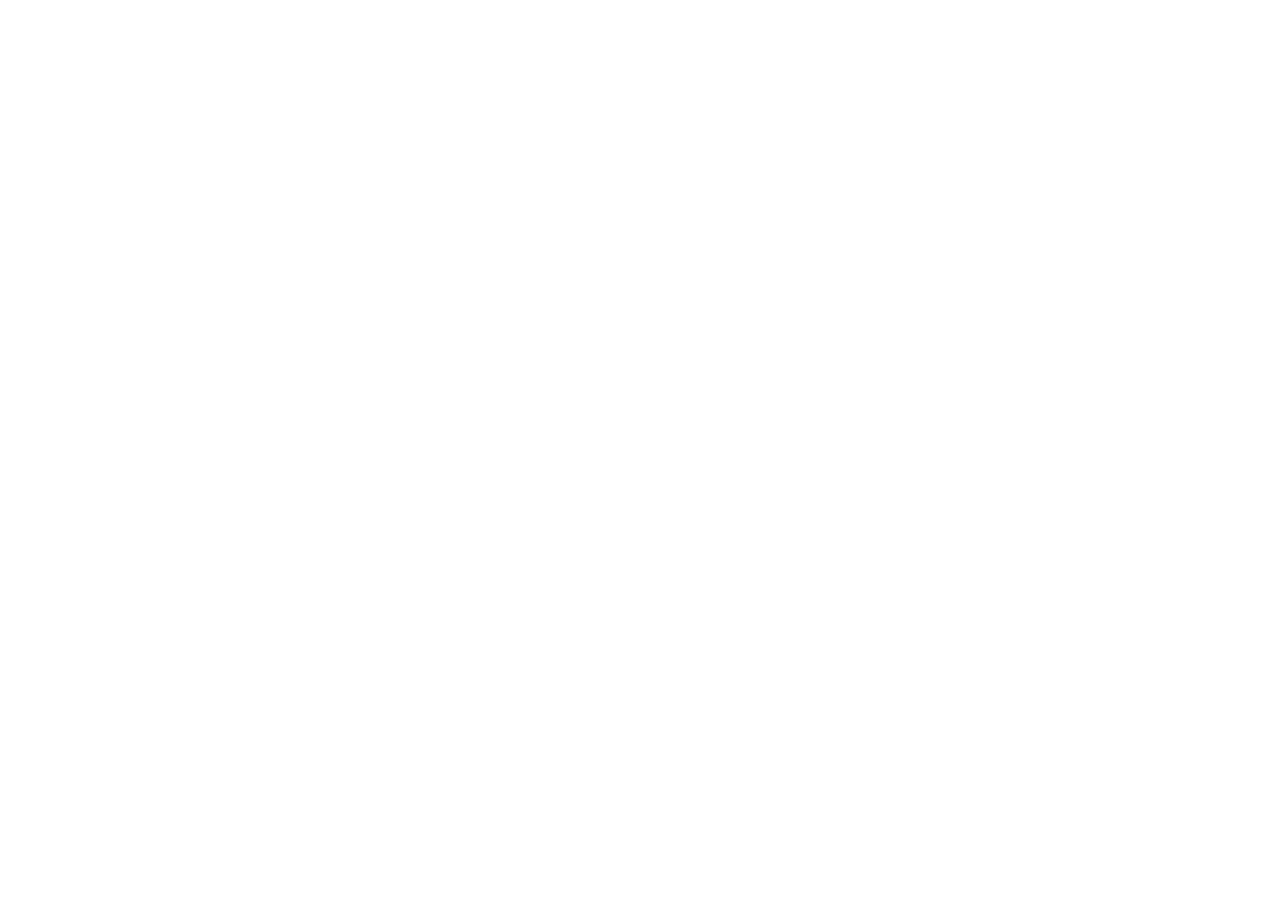
==== index.html @ 4f4fbd73 "initial working docs" ====
<!DOCTYPE html>
<html lang="en">
  <head>
    <meta charset="UTF-8" />
    <meta name="viewport" content="width=device-width, initial-scale=1.0" />
    <meta http-equiv="X-UA-Compatible" content="ie=edge" />
    <title>My First Blog</title>

    <link rel="stylesheet" href="./assets/css/styles.css" />
    <link rel="stylesheet" href="./assets/css/form.css" />

    <script defer src="./assets/js/logic.js" type="text/javascript"></script>
    <script defer src="./assets/js/form.js" type="text/javascript"></script>
  </head>
<body>
  <!-- TODO: Create landing page elements -->
</body>
</html>
---- assets/css/styles.css ----
/*
  Resets
*/
*,
*:before,
*:after {
  margin: 0;
  padding: 0;
  box-sizing: border-box;
}

html {
  height: 100%;
}

body {
  min-height: 100%;
  line-height: 1;
  font-family: sans-serif;
}

​h1,
h2,
h3,
h4,
h5,
h6 {
  font-size: 100%;
}

​input,
select,
option,
optgroup,
textarea,
button,
pre,
code {
  font-size: 100%;
  font-family: inherit;
}

​ol,
ul {
  list-style: none;
}

/*
  General Styles
*/
/*
  Universal
*/
:root {
  --light: #fff;
  --light-accent: #f9f9fb;
  --dark: #000;
  --dark-accent: #222;
  --dark-accent-action: #111;
  --action: #563d7c;
  --action-accent: #8570a5;
  --disabled: #aaa;
  --error: #ff0022;
  --circle-color: #ffb100;
}

* {
  transition: background-color ease-in .5s;
}

/*
  Tags
*/
header {
  display: flex;
  flex-flow: row wrap;
  justify-content: space-between;
}

header,
footer {
  padding: 2rem;
}

main {
  height: calc(100vh - 6rem);
  display: flex;
  justify-content: center;
  align-items: stretch;
  border-top: double 1rem;
}

/*
  Classes
*/
.dark header,
.dark footer {
  background-color: var(--dark);
  color: var(--light);
}


.dark main {
  background-color: var(--dark-accent);
  color: var(--light);
  border-top: solid .5rem var(--disabled);
}

.light header,
.light footer {
  background-color: var(--light);
  color: var(--dark);
}

.light main {
  background-color: var(--light-accent);
  color: var(--dark);
}

/*
  IDs
*/
#toggle {
  font-size: 1.52em;
  margin: 0;
  padding: 0;
  background: transparent;
  border: none;
  cursor: pointer;
  text-shadow: 0px 0px .5rem var(--light-accent);
}
---- assets/css/form.css ----
/*
  Form Styles
*/

/*
  Tags
*/
aside {
    background: linear-gradient(
      var(--light-accent), 
      var(--circle-color), 
      var(--dark-accent)
    );
    clip-path: circle(20rem at center);
    display: flex;
    justify-content: center;
    align-items: center;
  }
  
  aside, 
  section {
    flex: 1 1 50%;
  }
  
  aside > h2 {
    font-size: 4rem;
    color: white;
    text-shadow: 1px 1px 1px var(--dark-accent);
  }
  
  form {
    display: flex;
    flex-flow: column wrap;
    position: relative;
  }
  
  form > *:not(label) {
    margin: 1rem 0;
    padding: 0.5rem;
  }
  
  h2 {
    text-align: center;
    font-size: 2rem;
    margin-bottom: 2rem;
  }
  
  input[type=submit] {
    padding: 1rem;
    cursor: pointer;
    font-weight: bold;
    font-size: 1rem;
    background-color: var(--dark);
    color: var(--light);
  }
  
  input[type=submit]:active {
    box-shadow: 1px 1px 1px 1px rgba(0, 0, 0, .5);
    background-color: var(--dark-accent);
  }
  
  input[type=submit]:hover {
    border-style: inset;
    background-color: var(--dark-accent-action);
  }
  
  input,
  textarea {
    border-radius: 4px;
    border-width: 1px;
    font-size: 1rem;
    background-color: var(--light-accent);
  }
  
  section {
    padding: 2rem;
    display: flex;
    align-items: stretch;
    flex-flow: column wrap;
    justify-content: center;
    border-left: double 1rem;
  }
  
  /*
    Classes
  */
  .dark section {
    border-left: solid .5rem var(--disabled);
  }
  
  /*
    IDs
  */
  #error {
    color: var(--error);
    opacity: .75;
    position: absolute;
    bottom: -2rem;
  }
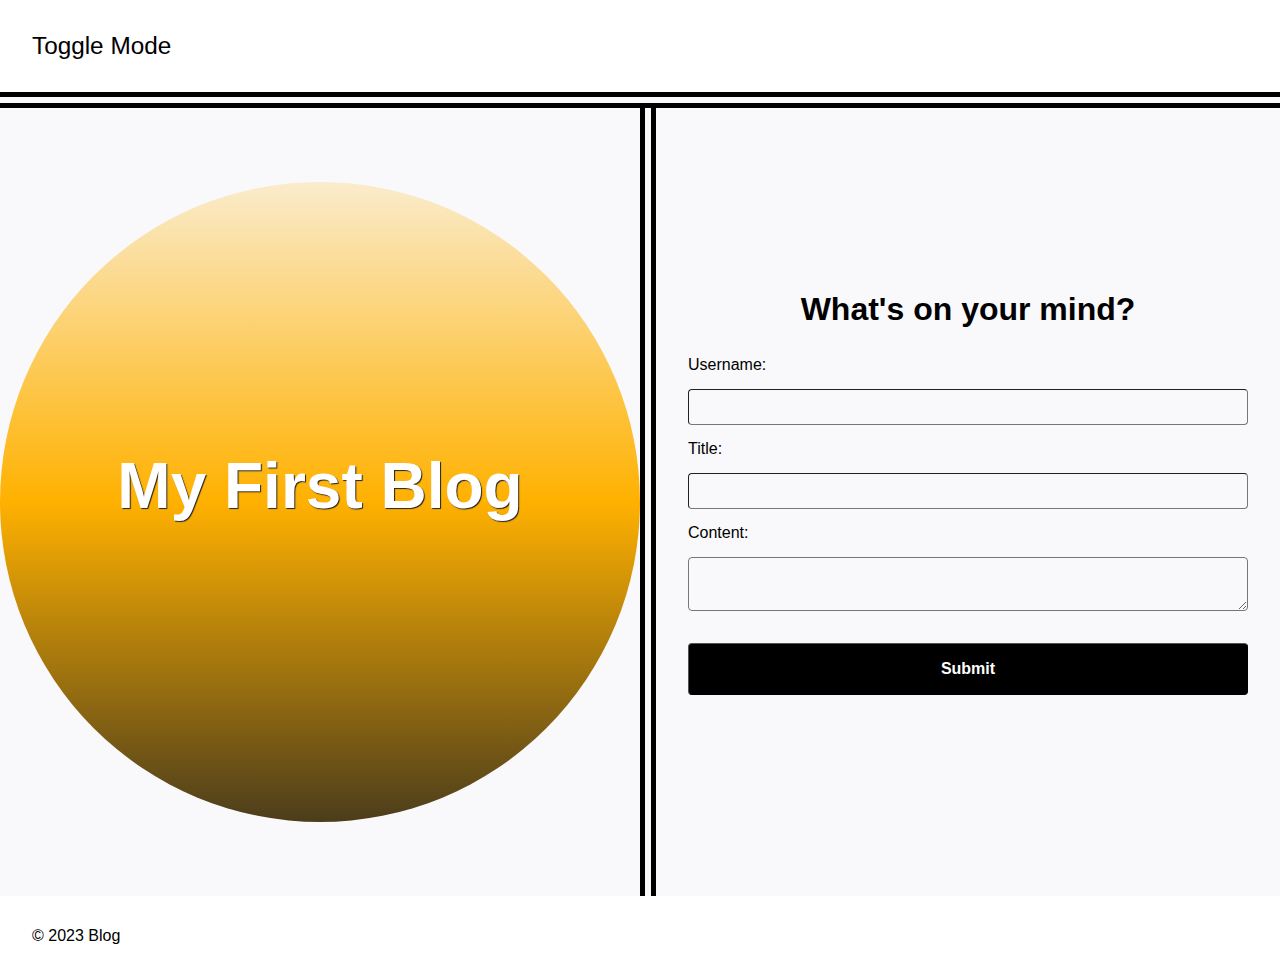
==== commit dde0f1a6: "attempt 3" ====
--- a/index.html
+++ b/index.html
@@ -12,7 +12,35 @@
     <script defer src="./assets/js/logic.js" type="text/javascript"></script>
     <script defer src="./assets/js/form.js" type="text/javascript"></script>
   </head>
-<body>
-  <!-- TODO: Create landing page elements -->
-</body>
+  <body class="light">
+    <!-- TODO: Create landing page elements -->
+    <header>
+      <button id="toggle">Toggle Mode</button>
+    </header>
+    <main id="circle">
+      <aside>
+        <h2>My First Blog</h2>
+      </aside>
+      <section>
+        <h2>What's on your mind?</h2>
+        <form>
+          <label for="username">Username:</label>
+          <input type="text" id="username" name="username" />
+
+          <label for="title">Title:</label>
+          <input type="text" id="title" name="title" />
+
+          <label for="content">Content:</label>
+          <textarea id="content" name="content"></textarea>
+
+          <p id="error" style="color: red; display: none"></p>
+
+          <input type="submit" value="Submit" />
+        </form>
+      </section>
+    </main>
+    <footer>
+      <p>&copy; 2023 Blog</p>
+    </footer>
+  </body>
 </html>
